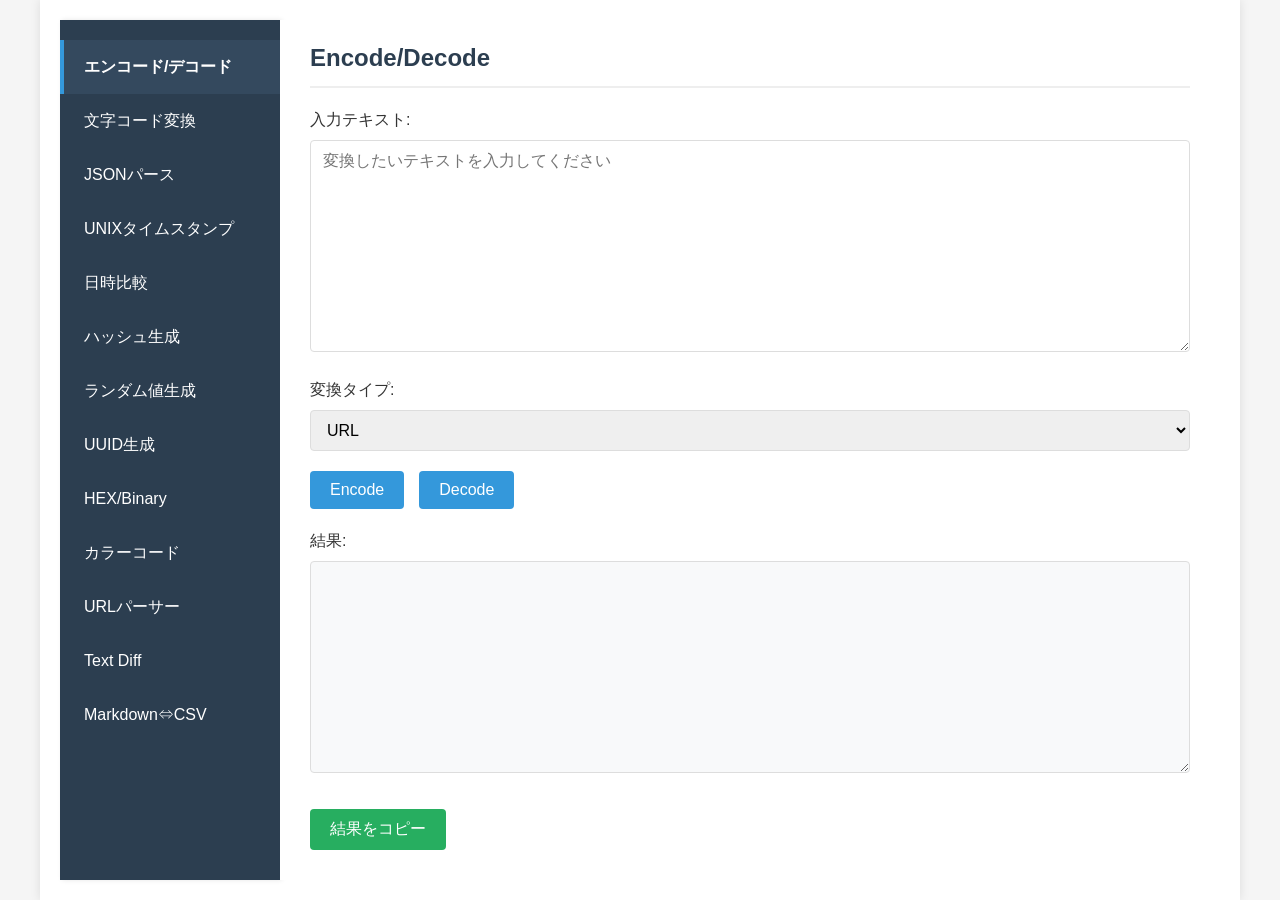
==== src/index.html @ 44c0e752 "v.0.4.1" ====
<!DOCTYPE html>
<html lang="ja">
<head>
  <meta charset="UTF-8">
  <meta name="viewport" content="width=device-width, initial-scale=1.0">
  <title>Web開発ツール</title>
  <link rel="stylesheet" href="css/styles.css">
  <link rel="stylesheet" href="css/fullpage.css">
</head>
<body>
  <div class="fullpage-container">
    <div class="two-column-layout">
      <!-- 左側メニュー -->
      <div class="sidebar">
        <nav class="menu">
          <ul>
            <li class="menu-item active" data-content="encode-decode">エンコード/デコード</li>
            <li class="menu-item" data-content="charset">文字コード変換</li>
            <li class="menu-item" data-content="json">JSONパース</li>
            <li class="menu-item" data-content="datetime">UNIXタイムスタンプ</li>
            <li class="menu-item" data-content="datetime-diff">日時比較</li>
            <li class="menu-item" data-content="hash">ハッシュ生成</li>
            <li class="menu-item" data-content="random">ランダム値生成</li>
            <li class="menu-item" data-content="generator">UUID生成</li>
            <li class="menu-item" data-content="hex-binary">HEX/Binary</li>
            <li class="menu-item" data-content="color">カラーコード</li>
            <li class="menu-item" data-content="url-parser">URLパーサー</li>
            <li class="menu-item" data-content="text-diff">Text Diff</li>
            <li class="menu-item" data-content="markdown-csv">Markdown⇔CSV</li>
          </ul>
        </nav>
      </div>
      
      <!-- 右側コンテンツエリア -->
      <div class="content-area">
        <!-- エンコード/デコードコンテンツ -->
        <div class="content active" id="encode-decode-content">
          <h2>Encode/Decode</h2>
          
          <div class="form-group">
            <label for="input-text">入力テキスト:</label>
            <textarea id="input-text" rows="10" placeholder="変換したいテキストを入力してください"></textarea>
          </div>
          
          <div class="form-group">
            <label for="encoding-type">変換タイプ:</label>
            <select id="encoding-type">
              <option value="url">URL</option>
              <option value="base64">Base64</option>
              <option value="html">HTML</option>
            </select>
          </div>
          
          <div class="button-group">
            <button id="encode-button">Encode</button>
            <button id="decode-button">Decode</button>
          </div>
          
          <div class="form-group">
            <label for="output-text">結果:</label>
            <textarea id="output-text" rows="10" readonly></textarea>
          </div>
          
          <button id="copy-encoding" class="copy-button">結果をコピー</button>
        </div>
        
        <!-- 文字コード変換コンテンツ -->
        <div class="content" id="charset-content">
          <h2>文字コード変換</h2>
          
          <div class="form-group">
            <label for="charset-input">入力テキスト:</label>
            <textarea id="charset-input" rows="10" placeholder="変換したいテキストを入力してください"></textarea>
          </div>
          
          <div class="form-group">
            <div class="row">
              <div class="col">
                <label for="charset-from">変換元:</label>
                <select id="charset-from">
                  <option value="UTF-8">UTF-8</option>
                  <option value="UTF-16">UTF-16</option>
                  <option value="UTF-16BE">UTF-16BE</option>
                  <option value="UTF-16LE">UTF-16LE</option>
                  <option value="SJIS">Shift_JIS</option>
                  <option value="EUCJP">EUC-JP</option>
                  <option value="JIS">ISO-2022-JP</option>
                </select>
              </div>
              <div class="col">
                <label for="charset-to">変換先:</label>
                <select id="charset-to">
                  <option value="UTF-8">UTF-8</option>
                  <option value="UTF-16">UTF-16</option>
                  <option value="UTF-16BE">UTF-16BE</option>
                  <option value="UTF-16LE">UTF-16LE</option>
                  <option value="SJIS">Shift_JIS</option>
                  <option value="EUCJP">EUC-JP</option>
                  <option value="JIS">ISO-2022-JP</option>
                </select>
              </div>
            </div>
          </div>
          
          <button id="convert-charset">変換</button>
          
          <div class="form-group">
            <label for="charset-output">結果:</label>
            <textarea id="charset-output" rows="10" readonly></textarea>
          </div>
          
          <div class="form-group">
            <label for="charset-hex">16進数表示:</label>
            <textarea id="charset-hex" rows="5" readonly></textarea>
          </div>
          
          <button id="copy-charset" class="copy-button">結果をコピー</button>
        </div>
        
        <!-- JSONパースコンテンツ -->
        <div class="content" id="json-content">
          <h2>JSONパース</h2>
          
          <div class="form-group">
            <label for="json-input">入力JSON:</label>
            <textarea id="json-input" rows="10" placeholder="JSONを入力してください"></textarea>
          </div>
          
          <div class="form-group">
            <label for="json-action">アクション:</label>
            <select id="json-action">
              <option value="parse">パース (JSON文字列→オブジェクト)</option>
              <option value="stringify">文字列化 (オブジェクト→JSON文字列)</option>
              <option value="format">整形 (インデント追加)</option>
              <option value="minify">最小化 (スペース削除)</option>
            </select>
          </div>
          
          <button id="json-process">実行</button>
          
          <div class="form-group">
            <label for="json-output">結果:</label>
            <textarea id="json-output" rows="10" readonly></textarea>
          </div>
          
          <button id="copy-json" class="copy-button">結果をコピー</button>
        </div>
        
        <!-- UUID生成コンテンツ -->
        <div class="content" id="generator-content">
          <h2>UUID生成</h2>
          <div class="form-group">
            <label for="uuid-version">バージョン:</label>
            <select id="uuid-version">
              <option value="v4">UUID v4 (ランダム)</option>
              <option value="v1">UUID v1 (タイムベース)</option>
            </select>
          </div>
          
          <div class="form-group">
            <label for="uuid-format">フォーマット:</label>
            <select id="uuid-format">
              <option value="standard">xxxxxxxx-xxxx-xxxx-xxxx-xxxxxxxxxxxx</option>
              <option value="no-dash">xxxxxxxxxxxxxxxxxxxxxxxxxxxxxxxx</option>
              <option value="braces">{xxxxxxxx-xxxx-xxxx-xxxx-xxxxxxxxxxxx}</option>
            </select>
          </div>
          
          <div class="form-group">
            <label for="uuid-count">生成数:</label>
            <input type="number" id="uuid-count" min="1" max="100" value="1">
          </div>
          
          <button id="generate-uuid">生成</button>
          
          <div class="form-group">
            <label for="uuid-result">結果:</label>
            <textarea id="uuid-result" rows="10" readonly></textarea>
          </div>
          
          <button id="copy-uuid" class="copy-button">結果をコピー</button>
        </div>
        
        <!-- HEX/Binary変換コンテンツ -->
        <div class="content" id="hex-binary-content">
          <h2>HEX/Binary変換</h2>
          
          <div class="section">
            <h3>文字列→HEX/Binary</h3>
            <div class="form-group">
              <label for="string-input">文字列入力:</label>
              <textarea id="string-input" rows="5" placeholder="変換したい文字列を入力してください"></textarea>
            </div>
            
            <div class="button-group">
              <button id="string-to-hex">HEXに変換</button>
              <button id="string-to-binary">Binaryに変換</button>
            </div>
            
            <div class="form-group">
              <label for="hex-result">HEX結果:</label>
              <textarea id="hex-result" rows="5" readonly></textarea>
              <button id="copy-hex" class="copy-button">コピー</button>
            </div>
            
            <div class="form-group">
              <label for="binary-result">Binary結果:</label>
              <textarea id="binary-result" rows="5" readonly></textarea>
              <button id="copy-binary" class="copy-button">コピー</button>
            </div>
          </div>
          
          <div class="section">
            <h3>HEX/Binary→文字列</h3>
            <div class="form-group">
              <label for="hex-input">HEX入力:</label>
              <textarea id="hex-input" rows="5" placeholder="スペース区切りの16進数を入力してください (例: 48 65 6c 6c 6f)"></textarea>
            </div>
            
            <div class="form-group">
              <label for="binary-input">Binary入力:</label>
              <textarea id="binary-input" rows="5" placeholder="スペース区切りの2進数を入力してください (例: 01001000 01100101 01101100 01101100 01101111)"></textarea>
            </div>
            
            <div class="button-group">
              <button id="hex-to-string">HEXから変換</button>
              <button id="binary-to-string">Binaryから変換</button>
            </div>
            
            <div class="form-group">
              <label for="string-result">文字列結果:</label>
              <textarea id="string-result" rows="5" readonly></textarea>
              <button id="copy-string" class="copy-button">コピー</button>
            </div>
          </div>
        </div>
        
        <!-- カラーコード変換コンテンツ -->
        <div class="content" id="color-content">
          <h2>カラーコード変換</h2>
          
          <div class="color-picker-container">
            <input type="color" id="color-picker" value="#007bff">
            <div id="color-preview" class="color-preview"></div>
          </div>
          
          <div class="form-group">
            <label for="hex-color">HEX:</label>
            <div class="input-with-button">
              <input type="text" id="hex-color" value="#007bff">
              <button id="update-from-hex">更新</button>
              <button id="copy-hex-color">コピー</button>
            </div>
          </div>
          
          <div class="form-group">
            <label for="rgb-color">RGB:</label>
            <div class="input-with-button">
              <input type="text" id="rgb-color" value="rgb(0, 123, 255)">
              <button id="update-from-rgb">更新</button>
              <button id="copy-rgb-color">コピー</button>
            </div>
          </div>
          
          <div class="form-group">
            <label for="hsl-color">HSL:</label>
            <div class="input-with-button">
              <input type="text" id="hsl-color" value="hsl(211, 100%, 50%)">
              <button id="update-from-hsl">更新</button>
              <button id="copy-hsl-color">コピー</button>
            </div>
          </div>
          
          <div class="color-sliders">
            <div class="slider-group">
              <label>R: <span id="red-value">0</span></label>
              <input type="range" id="red-slider" min="0" max="255" value="0">
            </div>
            <div class="slider-group">
              <label>G: <span id="green-value">123</span></label>
              <input type="range" id="green-slider" min="0" max="255" value="123">
            </div>
            <div class="slider-group">
              <label>B: <span id="blue-value">255</span></label>
              <input type="range" id="blue-slider" min="0" max="255" value="255">
            </div>
          </div>
        </div>
        
        <!-- URLパーサーコンテンツ -->
        <div class="content" id="url-parser-content">
          <h2>URLパーサー</h2>
          
          <div class="form-group">
            <label for="url-input">URL入力:</label>
            <textarea id="url-input" rows="3" placeholder="解析したいURLを入力してください"></textarea>
          </div>
          
          <button id="parse-url">解析</button>
          
          <div class="url-components">
            <div class="form-group">
              <label for="url-protocol">プロトコル:</label>
              <input type="text" id="url-protocol" readonly>
            </div>
            
            <div class="form-group">
              <label for="url-hostname">ホスト名:</label>
              <input type="text" id="url-hostname" readonly>
            </div>
            
            <div class="form-group">
              <label for="url-port">ポート:</label>
              <input type="text" id="url-port" readonly>
            </div>
            
            <div class="form-group">
              <label for="url-pathname">パス:</label>
              <input type="text" id="url-pathname" readonly>
            </div>
            
            <div class="form-group">
              <label for="url-hash">ハッシュ:</label>
              <input type="text" id="url-hash" readonly>
            </div>
            
            <div class="form-group query-params-container">
              <label>クエリパラメータ:</label>
              <div id="url-params" class="params-container"></div>
            </div>
            
            <div class="form-group decoded-url-container">
              <label for="decoded-url">デコード済みURL:</label>
              <input type="text" id="decoded-url" class="full-width-input" readonly>
              <button id="copy-decoded-url" class="copy-button">コピー</button>
            </div>
          </div>
        </div>

        <!-- UNIXタイムスタンプコンテンツ -->
        <div class="content" id="datetime-content">
          <!-- Content will be generated by js/tabs/unix-timestamp.js -->
        </div>

        <!-- 日時比較コンテンツ -->
        <div class="content" id="datetime-diff-content">
          <!-- Content will be generated by js/tabs/date-time-diff.js -->
        </div>

        <!-- ハッシュ生成コンテンツ -->
        <div class="content" id="hash-content">
          <!-- Content will be generated by js/tabs/hash.js -->
        </div>

        <!-- ランダム値生成コンテンツ -->
        <div class="content" id="random-content">
          <!-- Content will be generated by js/tabs/random.js -->
        </div>

        <!-- Text Diff コンテンツ -->
        <div class="content" id="text-diff-content">
          <h2>Text Diff</h2>
          
          <div class="diff-input-container">
            <div class="diff-input-section">
              <div class="form-group">
                <label for="text-left">左側テキスト:</label>
                <textarea id="text-left" rows="15" placeholder="比較したいテキスト（左側）を入力してください"></textarea>
              </div>
            </div>
            
            <div class="diff-input-section">
              <div class="form-group">
                <label for="text-right">右側テキスト:</label>
                <textarea id="text-right" rows="15" placeholder="比較したいテキスト（右側）を入力してください"></textarea>
              </div>
            </div>
          </div>
          
          <button id="diff-execute">差分を計算</button>
          
          <div class="form-group">
            <label for="diff-result">差分結果:</label>
            <div id="diff-result" class="diff-result"></div>
          </div>
          
          <button id="copy-diff" class="copy-button">結果をコピー</button>
        </div>
        
        <!-- Markdown⇔CSV変換コンテンツ -->
        <div class="content" id="markdown-csv-content">
          <div id="tab-content">
            <!-- Content will be generated by js/tabs/markdown-csv.js -->
          </div>
        </div>
      </div>
    </div>
  </div>
  
  <!-- JavaScript -->
  <script src="js/encoding/encoding.js"></script>
  <script src="js/common.js"></script>
  <script src="js/background.js"></script>
  <script src="js/tabs/encode-decode.js"></script>
  <script src="js/tabs/charset.js"></script>
  <script src="js/tabs/json.js"></script>
  <script src="js/tabs/uuid.js"></script>
  <script src="js/tabs/hex-binary.js"></script>
  <script src="js/tabs/color.js"></script>
  <script src="js/tabs/url-parser.js"></script>
  <script src="js/tabs/unix-timestamp.js"></script>
  <script src="js/tabs/date-time-diff.js"></script>
  <script src="js/tabs/hash.js"></script>
  <script src="js/tabs/random.js"></script>
  <script src="js/tabs/text-diff.js"></script>
  <script src="js/tabs/markdown-csv.js"></script>
</body>
</html>
---- src/css/styles.css ----
/* 全体のスタイル */
* {
  box-sizing: border-box;
  margin: 0;
  padding: 0;
}

body {
  font-family: 'Segoe UI', Tahoma, Geneva, Verdana, sans-serif;
  font-size: 14px;
  line-height: 1.5;
  color: #333;
  background-color: #f5f5f5;
}

.container {
  width: 500px;
  min-height: 400px;
  padding: 15px;
  background-color: #fff;
  box-shadow: 0 2px 10px rgba(0, 0, 0, 0.1);
}

h1 {
  font-size: 20px;
  text-align: center;
  margin-bottom: 15px;
  color: #2c3e50;
}

h2 {
  font-size: 16px;
  margin-bottom: 15px;
  color: #3498db;
}

/* タブのスタイル */
.tabs {
  display: flex;
  margin-bottom: 20px;
  border-bottom: 1px solid #ddd;
}

.tab-button {
  flex: 1;
  padding: 10px;
  background-color: #f8f9fa;
  border: none;
  border-bottom: 2px solid transparent;
  cursor: pointer;
  transition: all 0.3s;
  font-weight: 500;
}

.tab-button:hover {
  background-color: #e9ecef;
}

.tab-button.active {
  background-color: #fff;
  border-bottom: 2px solid #3498db;
  color: #3498db;
}

.tab-content {
  display: none;
  padding: 10px 0;
}

.tab-content.active {
  display: block;
}

/* フォーム要素のスタイル */
.form-group {
  margin-bottom: 15px;
}

label {
  display: block;
  margin-bottom: 5px;
  font-weight: 500;
}

input[type="text"],
input[type="number"],
textarea,
select {
  width: 100%;
  padding: 8px 10px;
  border: 1px solid #ddd;
  border-radius: 4px;
  font-size: 14px;
}

textarea {
  resize: vertical;
}

button {
  padding: 8px 15px;
  background-color: #3498db;
  color: white;
  border: none;
  border-radius: 4px;
  cursor: pointer;
  font-size: 14px;
  transition: background-color 0.3s;
}

button:hover {
  background-color: #2980b9;
}

.button-group {
  display: flex;
  gap: 10px;
  margin-bottom: 15px;
}

.copy-button {
  background-color: #27ae60;
  margin-top: 5px;
}

.copy-button:hover {
  background-color: #219653;
}

/* 読み取り専用テキストエリアのスタイル */
textarea[readonly] {
  background-color: #f8f9fa;
  cursor: default;
}

/* APIテスターのスタイル */
#response-result {
  font-family: monospace;
}

/* カラーコード変換のスタイル */
.color-picker-container {
  display: flex;
  flex-direction: column;
  gap: 10px;
  margin-bottom: 20px;
  width: 100%;
}

input[type="color"] {
  width: 100%;
  height: 40px;
  border: 1px solid #ddd;
  border-radius: 4px;
  cursor: pointer;
}

.color-preview {
  width: 100%;
  height: 100px;
  border: 1px solid #ddd;
  border-radius: 4px;
  margin-top: 5px;
}

.input-with-button {
  display: grid;
  grid-template-columns: 1fr 80px 80px;
  column-gap: 10px;
  width: 100%;
  align-items: center;
}

.input-with-button input {
  grid-column: 1;
}

.input-with-button button {
  width: 80px;
  padding: 8px 10px;
  text-align: center;
}

.color-sliders {
  margin-top: 15px;
}

.slider-group {
  margin-bottom: 10px;
}

.slider-group label {
  display: flex;
  justify-content: space-between;
  margin-bottom: 5px;
}

.slider-group input[type="range"] {
  width: 100%;
}

/* URLパーサーのスタイル */
.params-container {
  width: 100%;
  margin-top: 5px;
  overflow-x: auto;
}

.params-table {
  width: 100%;
  display: table;
  border-collapse: collapse;
  table-layout: fixed;
}

.param-row {
  display: table-row;
  width: 100%;
}

.param-name, .param-value {
  display: table-cell;
  padding: 5px;
  border: 1px solid #ddd;
  overflow-wrap: break-word;
  word-break: break-all;
}

.param-name {
  font-weight: 500;
  width: 30%;
  background-color: #f8f9fa;
}

.param-value {
  width: 70%;
}

.query-params-container {
  width: 100%;
}

.decoded-url-container {
  width: 100%;
}

.full-width-input {
  width: 100%;
  overflow-wrap: break-word;
  word-break: break-all;
}

#decoded-url {
  width: 100%;
  white-space: normal;
}

/* Text Diffのスタイル */
.diff-input-container {
  display: flex;
  gap: 15px;
  margin-bottom: 20px;
}

.diff-input-section {
  flex: 1;
}

.diff-result {
  width: 100%;
  border: 1px solid #ddd;
  border-radius: 4px;
  background-color: #fafafa;
  min-height: 200px;
  max-height: 400px;
  overflow-y: auto;
  padding: 10px;
  font-family: 'Monaco', 'Menlo', 'Ubuntu Mono', monospace;
  font-size: 12px;
  line-height: 1.4;
}

.diff-line {
  display: flex;
  align-items: center;
  padding: 2px 0;
  border-radius: 2px;
  margin: 1px 0;
}

.line-number {
  display: inline-block;
  width: 40px;
  text-align: right;
  padding-right: 8px;
  color: #666;
  font-size: 11px;
  user-select: none;
  flex-shrink: 0;
}

.left-line-num {
  border-right: 1px solid #ddd;
}

.right-line-num {
  border-right: 1px solid #ddd;
  margin-right: 8px;
}

.diff-content {
  flex: 1;
  padding-left: 8px;
  white-space: pre;
  overflow-wrap: break-word;
  word-break: break-all;
}

.diff-equal {
  background-color: transparent;
}

.diff-added {
  background-color: #d4edda;
  color: #155724;
}

.diff-removed {
  background-color: #f8d7da;
  color: #721c24;
}

.diff-message {
  text-align: center;
  color: #666;
  font-style: italic;
  padding: 20px;
}
---- src/css/fullpage.css ----
/* フルページ表示のスタイル */
body {
  margin: 0;
  padding: 0;
  min-height: 100vh;
  background-color: #f5f5f5;
}

.fullpage-container {
  width: 100%;
  max-width: 1200px;
  min-height: 100vh;
  margin: 0 auto;
  padding: 20px;
  background-color: #fff;
  box-shadow: 0 0 10px rgba(0, 0, 0, 0.1);
  display: flex;
  flex-direction: column;
}

footer {
  padding: 15px 0;
  text-align: center;
  font-size: 14px;
  color: #777;
  border-top: 1px solid #eee;
  margin-top: 20px;
}

/* 2カラムレイアウト */
.two-column-layout {
  display: flex;
  min-height: calc(100vh - 100px); /* フッターの高さを考慮 */
  flex: 1;
}

/* 左側メニュー */
.sidebar {
  width: 220px;
  background-color: #2c3e50;
  color: #fff;
  padding: 20px 0;
  box-shadow: 2px 0 5px rgba(0, 0, 0, 0.1);
}

.menu ul {
  list-style: none;
  padding: 0;
  margin: 0;
}

.menu-item {
  padding: 15px 20px;
  cursor: pointer;
  transition: all 0.3s;
  border-left: 4px solid transparent;
  font-size: 16px;
  font-weight: 500;
}

.menu-item:hover {
  background-color: #34495e;
  border-left-color: #3498db;
}

.menu-item.active {
  background-color: #34495e;
  border-left-color: #3498db;
  font-weight: 600;
}

/* 右側コンテンツエリア */
.content-area {
  flex: 1;
  padding: 20px 30px;
  background-color: #fff;
  overflow-y: auto;
  width: calc(100% - 220px); /* サイドバーの幅を引いた値 */
  box-sizing: border-box;
}

/* コンテンツ */
.content {
  display: none;
  animation: fadeIn 0.3s ease-in-out;
  width: 100%;
  max-width: 100%;
  box-sizing: border-box;
}

.content.active {
  display: block;
}

@keyframes fadeIn {
  from { opacity: 0; }
  to { opacity: 1; }
}

/* フォーム要素のスタイル */
.form-group {
  margin-bottom: 20px;
}

/* セクション分け */
.section {
  margin-bottom: 30px;
  padding-bottom: 20px;
  border-bottom: 1px solid #eee;
}

.section:last-child {
  border-bottom: none;
}

h3 {
  font-size: 18px;
  margin-bottom: 15px;
  color: #34495e;
}

/* 入力フィールドとボタンの組み合わせ */
.input-with-button {
  display: flex;
  gap: 10px;
}

.input-with-button input {
  flex: 1;
}

.input-with-button button {
  white-space: nowrap;
}

/* 行と列のレイアウト */
.row {
  display: flex;
  gap: 15px;
  margin-bottom: 10px;
}

.col {
  flex: 1;
}

/* チェックボックスグループ */
.checkbox-group {
  display: flex;
  flex-wrap: wrap;
  gap: 10px;
  margin-bottom: 15px;
}

.checkbox-item {
  display: flex;
  align-items: center;
  margin-right: 15px;
}

.checkbox-item input[type="checkbox"] {
  width: auto;
  margin-right: 5px;
}

.checkbox-item label {
  display: inline;
  margin: 0;
  font-weight: normal;
}

/* 正規表現テスト */
.result-box {
  background-color: #f8f9fa;
  border: 1px solid #ddd;
  border-radius: 4px;
  padding: 15px;
  min-height: 100px;
  max-height: 300px;
  overflow-y: auto;
  font-family: monospace;
  white-space: pre-wrap;
  word-break: break-all;
}

.regex-match {
  background-color: #ffeb3b;
  border-radius: 2px;
  padding: 2px 0;
}

/* カラーコード変換 */
.color-preview-box {
  width: 100%;
  height: 100px;
  border: 1px solid #ddd;
  border-radius: 4px;
  background-color: #3498db;
  margin-bottom: 15px;
}

.color-sliders {
  display: flex;
  flex-direction: column;
  gap: 10px;
  margin-bottom: 15px;
}

.color-slider {
  display: flex;
  align-items: center;
  gap: 10px;
}

.color-slider label {
  width: 20px;
  margin: 0;
}

.color-slider input[type="range"] {
  flex: 1;
  margin: 0;
}

.color-slider span {
  width: 40px;
  text-align: right;
}

/* URLパーサー */
.url-components {
  display: flex;
  flex-wrap: wrap;
  gap: 10px;
  margin-bottom: 15px;
}

.component-item {
  flex: 1 0 45%;
}

.params-table {
  width: 100%;
  border: 1px solid #ddd;
  border-radius: 4px;
  padding: 15px;
  margin-bottom: 15px;
  max-height: 300px;
  overflow-y: auto;
}

.param-row {
  display: flex;
  border-bottom: 1px solid #eee;
  padding: 8px 0;
}

.param-row:last-child {
  border-bottom: none;
}

.param-name {
  font-weight: bold;
  width: 30%;
  padding-right: 15px;
  word-break: break-all;
}

.param-value {
  width: 70%;
  word-break: break-all;
}

h2 {
  font-size: 24px;
  margin-bottom: 20px;
  color: #2c3e50;
  border-bottom: 2px solid #eee;
  padding-bottom: 10px;
}

label {
  display: block;
  margin-bottom: 8px;
  font-weight: 500;
  font-size: 16px;
}

input[type="text"],
input[type="number"],
input[type="datetime-local"],
textarea,
select {
  width: 100%;
  padding: 10px 12px;
  border: 1px solid #ddd;
  border-radius: 4px;
  font-size: 16px;
  box-sizing: border-box;
  max-width: 100%;
}

textarea {
  resize: vertical;
  min-height: 100px;
}

button {
  padding: 10px 20px;
  background-color: #3498db;
  color: white;
  border: none;
  border-radius: 4px;
  cursor: pointer;
  font-size: 16px;
  transition: background-color 0.3s;
}

button:hover {
  background-color: #2980b9;
}

.button-group {
  display: flex;
  gap: 15px;
  margin-bottom: 20px;
}

.copy-button {
  background-color: #27ae60;
  margin-top: 10px;
  padding: 10px 20px;
}

.copy-button:hover {
  background-color: #219653;
}

/* レスポンシブデザイン */
@media (max-width: 768px) {
  .fullpage-container {
    padding: 10px;
  }
  
  .two-column-layout {
    flex-direction: column;
  }
  
  .sidebar {
    width: 100%;
    padding: 10px 0;
  }
  
  .content-area {
    width: 100%;
    padding: 15px;
  }
  
  .menu ul {
    display: flex;
    flex-wrap: wrap;
  }
  
  .menu-item {
    padding: 10px 15px;
    border-left: none;
    border-bottom: 3px solid transparent;
    text-align: center;
    flex: 1 0 auto;
  }
  
  .menu-item.active {
    border-bottom-color: #3498db;
    border-left-color: transparent;
  }
  
  .content-area {
    padding: 15px;
  }
  
  h2 {
    font-size: 20px;
  }
  
  label {
    font-size: 14px;
  }
  
  input[type="text"],
  input[type="number"],
  textarea,
  select,
  button {
    font-size: 14px;
  }
}
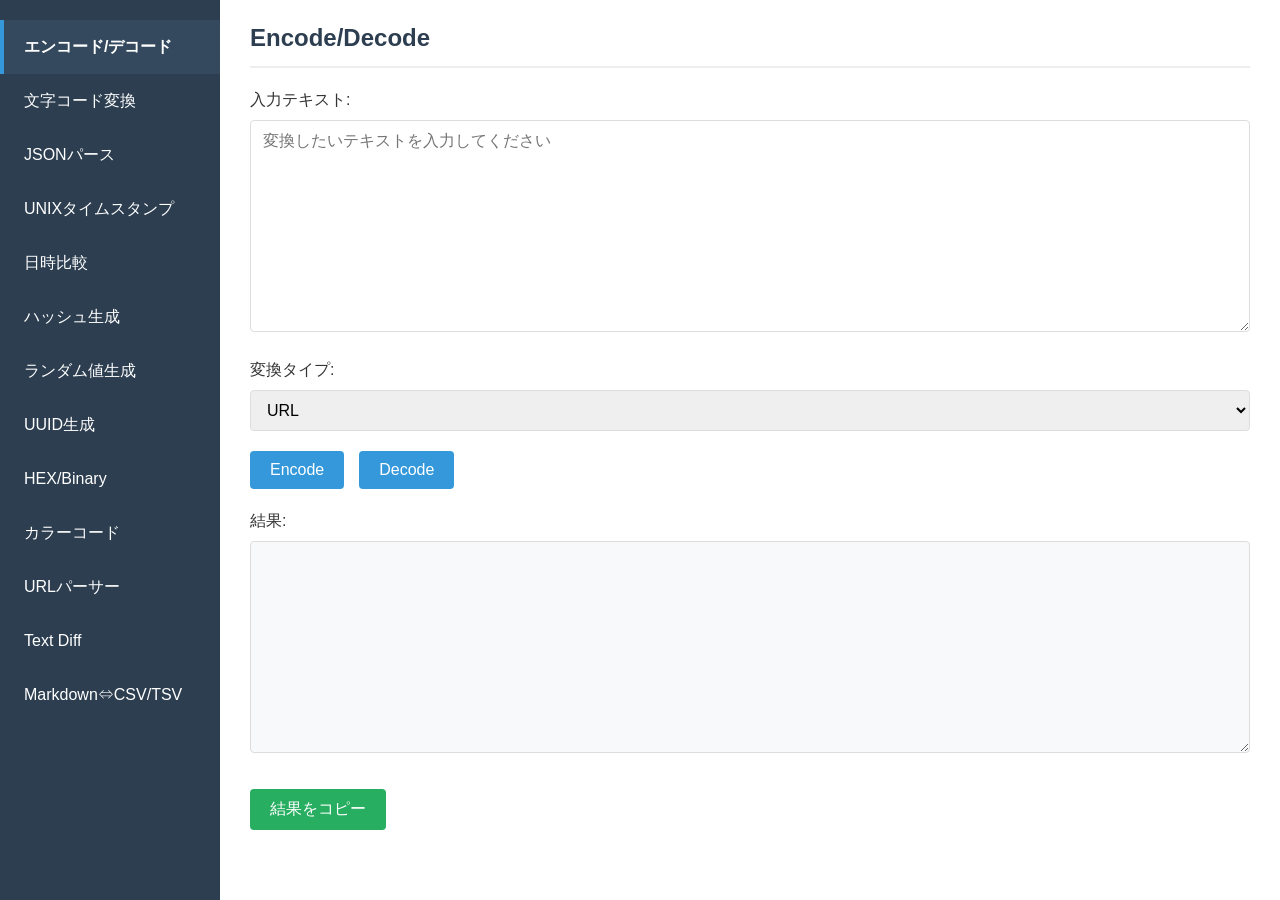
==== commit 7991612b: "TSV追加、開発モード追加、全画面化" ====
--- a/src/index.html
+++ b/src/index.html
@@ -8,6 +8,9 @@
   <link rel="stylesheet" href="css/fullpage.css">
 </head>
 <body>
+  <!-- 開発環境バナー -->
+  <div class="dev-banner">開発環境</div>
+
   <div class="fullpage-container">
     <div class="two-column-layout">
       <!-- 左側メニュー -->
@@ -26,7 +29,7 @@
             <li class="menu-item" data-content="color">カラーコード</li>
             <li class="menu-item" data-content="url-parser">URLパーサー</li>
             <li class="menu-item" data-content="text-diff">Text Diff</li>
-            <li class="menu-item" data-content="markdown-csv">Markdown⇔CSV</li>
+            <li class="menu-item" data-content="markdown-csv">Markdown⇔CSV/TSV</li>
           </ul>
         </nav>
       </div>
--- a/src/css/fullpage.css
+++ b/src/css/fullpage.css
@@ -6,14 +6,31 @@
   background-color: #f5f5f5;
 }
 
+/* 開発環境バナー */
+.dev-banner {
+  display: none; /* デフォルトは非表示、JavaScriptで開発者モードの場合のみ表示 */
+  width: 100%;
+  background: linear-gradient(135deg, #ff6b6b 0%, #ee5a6f 100%);
+  color: white;
+  text-align: center;
+  padding: 8px 0;
+  font-weight: bold;
+  font-size: 14px;
+  letter-spacing: 2px;
+  text-transform: uppercase;
+  box-shadow: 0 2px 4px rgba(0, 0, 0, 0.2);
+  position: sticky;
+  top: 0;
+  z-index: 1000;
+  margin: 0;
+}
+
 .fullpage-container {
   width: 100%;
-  max-width: 1200px;
   min-height: 100vh;
-  margin: 0 auto;
-  padding: 20px;
+  margin: 0;
+  padding: 0;
   background-color: #fff;
-  box-shadow: 0 0 10px rgba(0, 0, 0, 0.1);
   display: flex;
   flex-direction: column;
 }
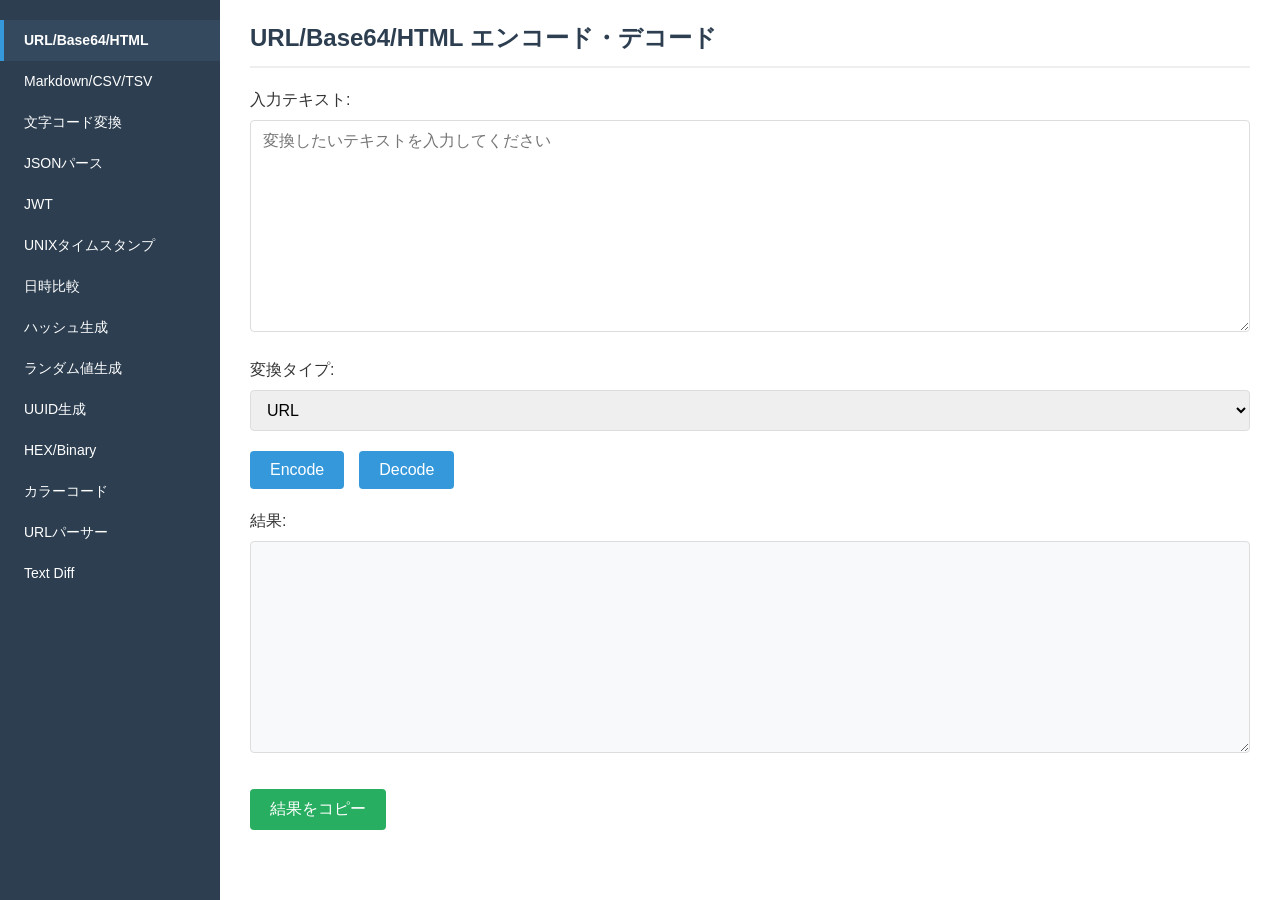
==== commit f16d7b78: "v.0.6.0" ====
--- a/src/index.html
+++ b/src/index.html
@@ -17,9 +17,11 @@
       <div class="sidebar">
         <nav class="menu">
           <ul>
-            <li class="menu-item active" data-content="encode-decode">エンコード/デコード</li>
+            <li class="menu-item active" data-content="encode-decode">URL/Base64/HTML</li>
+            <li class="menu-item" data-content="markdown-csv">Markdown/CSV/TSV</li>
             <li class="menu-item" data-content="charset">文字コード変換</li>
             <li class="menu-item" data-content="json">JSONパース</li>
+            <li class="menu-item" data-content="jwt">JWT</li>
             <li class="menu-item" data-content="datetime">UNIXタイムスタンプ</li>
             <li class="menu-item" data-content="datetime-diff">日時比較</li>
             <li class="menu-item" data-content="hash">ハッシュ生成</li>
@@ -29,7 +31,6 @@
             <li class="menu-item" data-content="color">カラーコード</li>
             <li class="menu-item" data-content="url-parser">URLパーサー</li>
             <li class="menu-item" data-content="text-diff">Text Diff</li>
-            <li class="menu-item" data-content="markdown-csv">Markdown⇔CSV/TSV</li>
           </ul>
         </nav>
       </div>
@@ -38,7 +39,7 @@
       <div class="content-area">
         <!-- エンコード/デコードコンテンツ -->
         <div class="content active" id="encode-decode-content">
-          <h2>Encode/Decode</h2>
+          <h2>URL/Base64/HTML エンコード・デコード</h2>
           
           <div class="form-group">
             <label for="input-text">入力テキスト:</label>
@@ -50,7 +51,7 @@
             <select id="encoding-type">
               <option value="url">URL</option>
               <option value="base64">Base64</option>
-              <option value="html">HTML</option>
+              <option value="html">HTML特殊文字</option>
             </select>
           </div>
           
@@ -148,7 +149,80 @@
           
           <button id="copy-json" class="copy-button">結果をコピー</button>
         </div>
-        
+
+        <!-- JWT デコード/エンコード コンテンツ -->
+        <div class="content" id="jwt-content">
+          <h2>JWT デコード/エンコード</h2>
+
+          <div class="section">
+            <h3>JWT デコード</h3>
+            <div class="form-group">
+              <label for="jwt-input">JWT トークン:</label>
+              <textarea id="jwt-input" rows="5" placeholder="JWT トークンを入力してください (例: eyJhbGciOiJIUzI1NiIsInR5cCI6IkpXVCJ9.eyJzdWIiOiIxMjM0NTY3ODkwIiwibmFtZSI6IkpvaG4gRG9lIiwiaWF0IjoxNTE2MjM5MDIyfQ.SflKxwRJSMeKKF2QT4fwpMeJf36POk6yJV_adQssw5c)"></textarea>
+            </div>
+
+            <button id="jwt-decode">デコード</button>
+
+            <div class="form-group">
+              <label for="jwt-header-output">ヘッダー:</label>
+              <textarea id="jwt-header-output" rows="5" readonly></textarea>
+              <button id="copy-jwt-header" class="copy-button">コピー</button>
+            </div>
+
+            <div class="form-group">
+              <label for="jwt-payload-output">ペイロード:</label>
+              <textarea id="jwt-payload-output" rows="8" readonly></textarea>
+              <button id="copy-jwt-payload" class="copy-button">コピー</button>
+            </div>
+
+            <div class="form-group">
+              <label for="jwt-signature-output">署名:</label>
+              <textarea id="jwt-signature-output" rows="3" readonly></textarea>
+            </div>
+
+            <div class="form-group">
+              <label for="jwt-info-output">トークン情報:</label>
+              <textarea id="jwt-info-output" rows="8" readonly></textarea>
+            </div>
+          </div>
+
+          <div class="section">
+            <h3>JWT エンコード</h3>
+            <div class="form-group">
+              <label for="jwt-header-input">ヘッダー (JSON):</label>
+              <textarea id="jwt-header-input" rows="3" placeholder='{"typ": "JWT"}'></textarea>
+            </div>
+
+            <div class="form-group">
+              <label for="jwt-payload-input">ペイロード (JSON):</label>
+              <textarea id="jwt-payload-input" rows="8" placeholder='{"sub": "1234567890", "name": "John Doe", "iat": 1516239022}'></textarea>
+            </div>
+
+            <div class="form-group">
+              <label for="jwt-algorithm">アルゴリズム:</label>
+              <select id="jwt-algorithm">
+                <option value="HS256">HS256</option>
+                <option value="HS384">HS384</option>
+                <option value="HS512">HS512</option>
+                <option value="none">none (署名なし)</option>
+              </select>
+            </div>
+
+            <div class="form-group">
+              <label for="jwt-secret-input">シークレットキー (HMAC用):</label>
+              <input type="text" id="jwt-secret-input" placeholder="your-256-bit-secret">
+            </div>
+
+            <button id="jwt-encode">エンコード</button>
+
+            <div class="form-group">
+              <label for="jwt-encoded-output">生成されたJWT:</label>
+              <textarea id="jwt-encoded-output" rows="5" readonly></textarea>
+              <button id="copy-jwt-encoded" class="copy-button">コピー</button>
+            </div>
+          </div>
+        </div>
+
         <!-- UUID生成コンテンツ -->
         <div class="content" id="generator-content">
           <h2>UUID生成</h2>
@@ -407,6 +481,7 @@
   <script src="js/tabs/encode-decode.js"></script>
   <script src="js/tabs/charset.js"></script>
   <script src="js/tabs/json.js"></script>
+  <script src="js/tabs/jwt.js"></script>
   <script src="js/tabs/uuid.js"></script>
   <script src="js/tabs/hex-binary.js"></script>
   <script src="js/tabs/color.js"></script>
--- a/src/css/fullpage.css
+++ b/src/css/fullpage.css
@@ -67,11 +67,11 @@
 }
 
 .menu-item {
-  padding: 15px 20px;
+  padding: 10px 20px;
   cursor: pointer;
   transition: all 0.3s;
   border-left: 4px solid transparent;
-  font-size: 16px;
+  font-size: 14px;
   font-weight: 500;
 }
 
